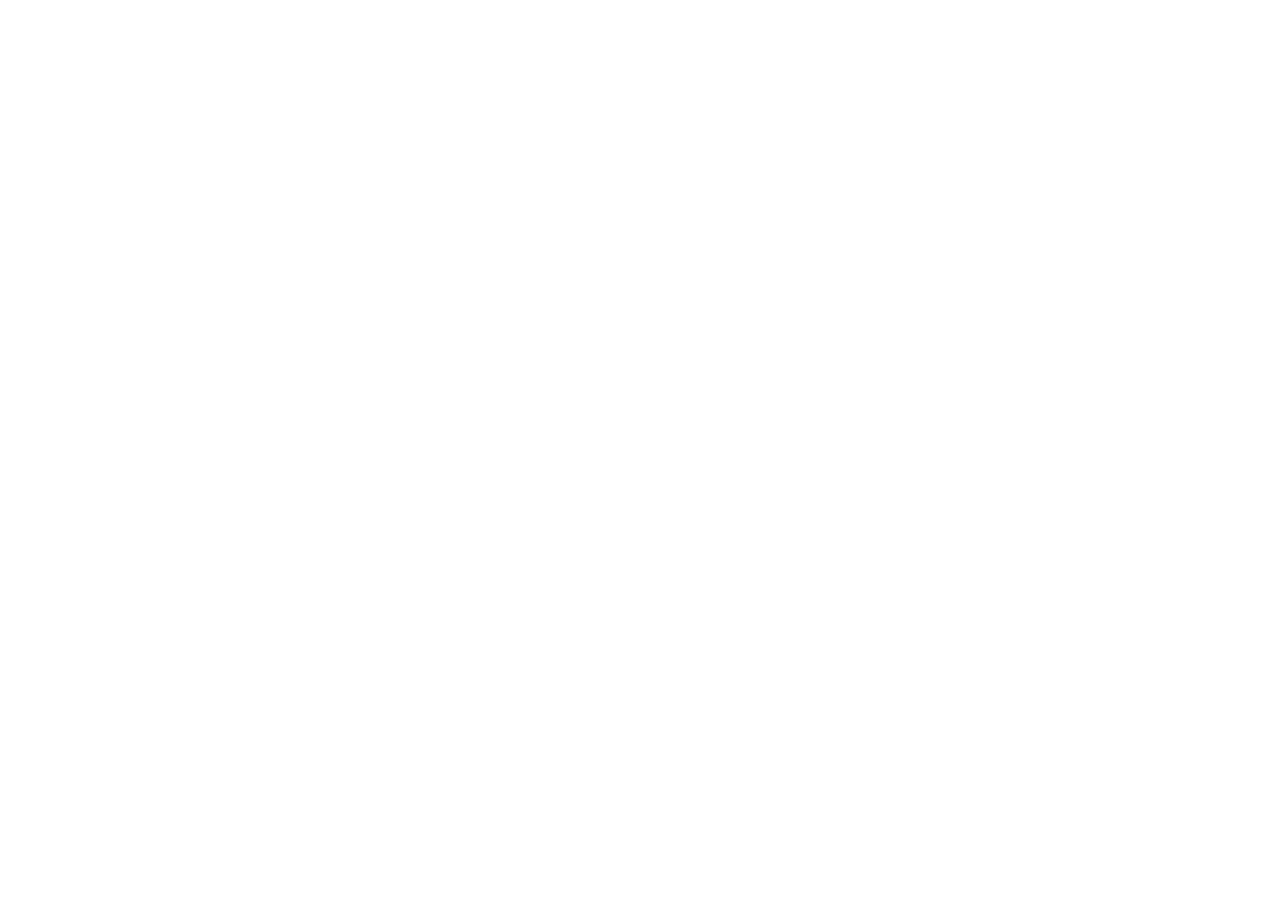
==== Desktop/projects/my simple website/index.html @ ea358a62 "first commit" ====
<!DOCTYPE html>
<html lang="en">
<head>
    <meta charset="UTF-8">
    <meta http-equiv="X-UA-Compatible" content="IE=edge">
    <meta name="viewport" content="width=device-width, initial-scale=1.0">
    <title>my simple webtsite</title>
</head>
<body>
    
</body>
</html>
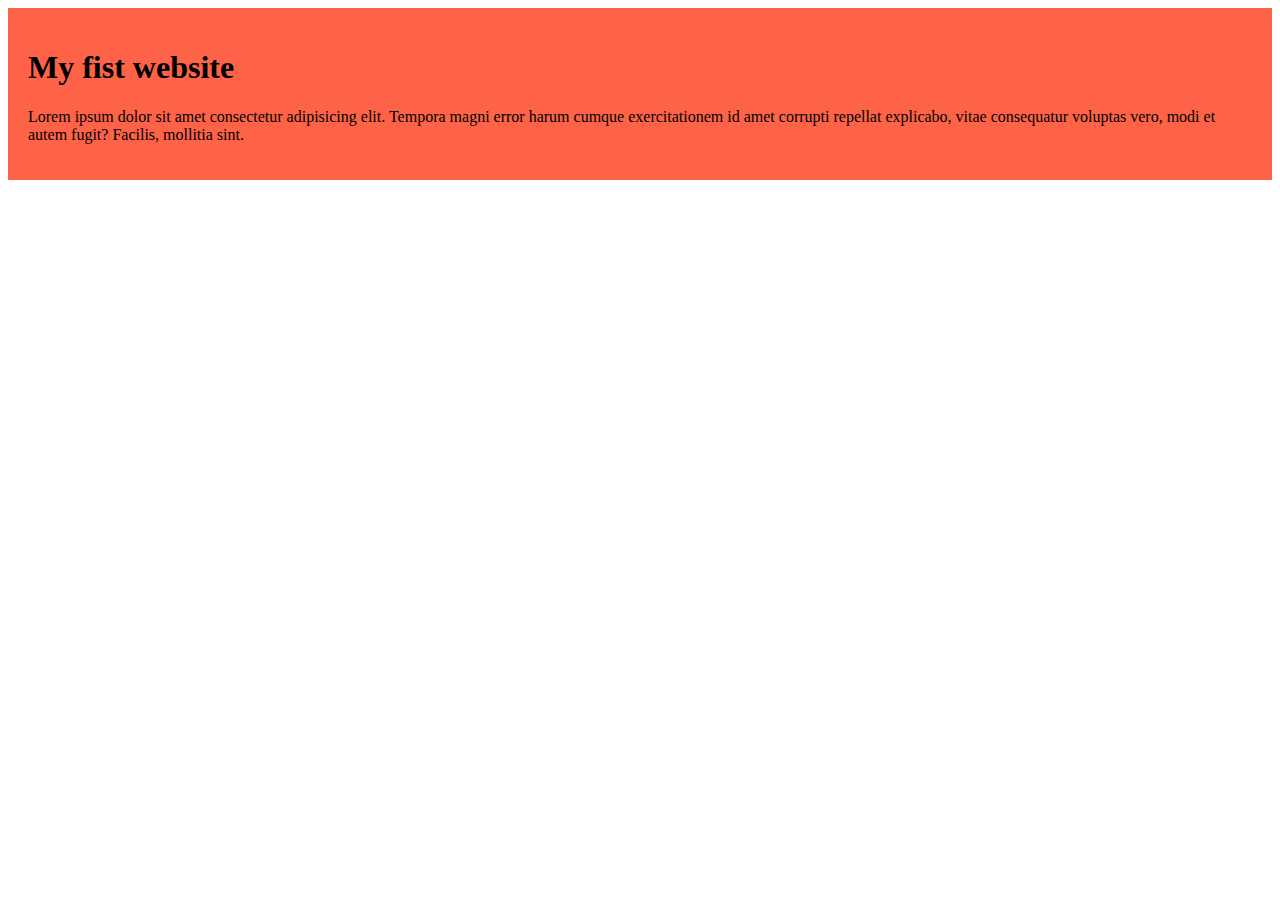
==== commit c0e89551: "added the blog" ====
--- a/Desktop/projects/my simple website/index.html
+++ b/Desktop/projects/my simple website/index.html
@@ -5,8 +5,15 @@
     <meta http-equiv="X-UA-Compatible" content="IE=edge">
     <meta name="viewport" content="width=device-width, initial-scale=1.0">
     <title>my simple webtsite</title>
+    <link rel="stylesheet" href="blog.css"
 </head>
 <body>
-    
+    <div>
+        <h1>
+            My fist website
+        </h1>
+        <p>Lorem ipsum dolor sit amet consectetur adipisicing elit. Tempora magni error harum cumque exercitationem id amet corrupti repellat explicabo, vitae consequatur voluptas vero, modi et autem fugit? Facilis, mollitia sint.</p>
+    </div>
+
 </body>
 </html>--- a/Desktop/projects/my simple website/blog.css
+++ b/Desktop/projects/my simple website/blog.css
@@ -0,0 +1,5 @@
+div{
+    background-color: tomato;
+    padding: 20px;
+
+}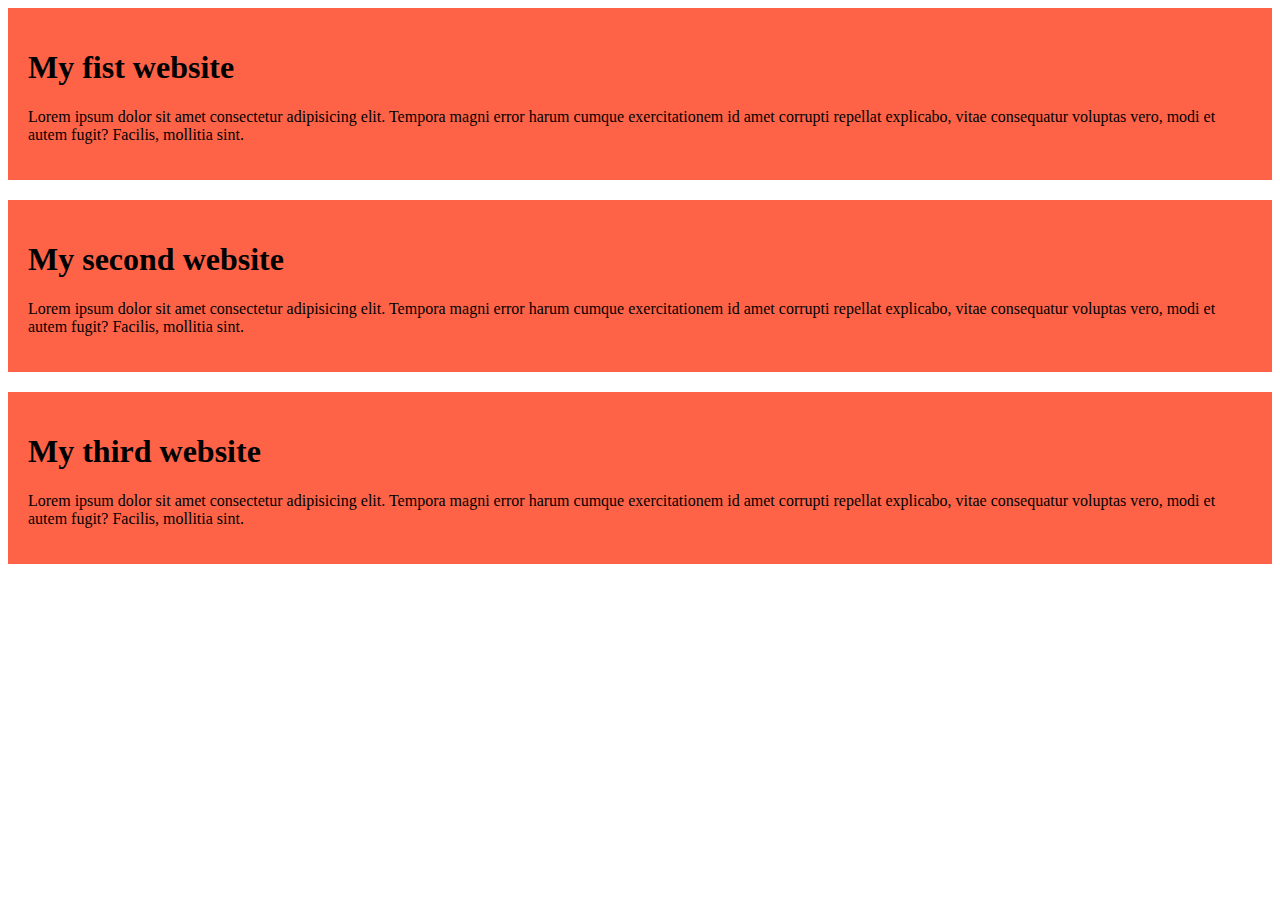
==== commit df79960a: "added the two and threee blogs" ====
--- a/Desktop/projects/my simple website/index.html
+++ b/Desktop/projects/my simple website/index.html
@@ -14,6 +14,18 @@
         </h1>
         <p>Lorem ipsum dolor sit amet consectetur adipisicing elit. Tempora magni error harum cumque exercitationem id amet corrupti repellat explicabo, vitae consequatur voluptas vero, modi et autem fugit? Facilis, mollitia sint.</p>
     </div>
+    <div>
+        <h1>
+            My second website
+        </h1>
+        <p>Lorem ipsum dolor sit amet consectetur adipisicing elit. Tempora magni error harum cumque exercitationem id amet corrupti repellat explicabo, vitae consequatur voluptas vero, modi et autem fugit? Facilis, mollitia sint.</p>
+    </div>
+    <div>
+        <h1>
+            My third website
+        </h1>
+        <p>Lorem ipsum dolor sit amet consectetur adipisicing elit. Tempora magni error harum cumque exercitationem id amet corrupti repellat explicabo, vitae consequatur voluptas vero, modi et autem fugit? Facilis, mollitia sint.</p>
+    </div>
 
 </body>
 </html>--- a/Desktop/projects/my simple website/blog.css
+++ b/Desktop/projects/my simple website/blog.css
@@ -1,5 +1,6 @@
 div{
     background-color: tomato;
     padding: 20px;
+    margin-bottom: 20px;
 
 }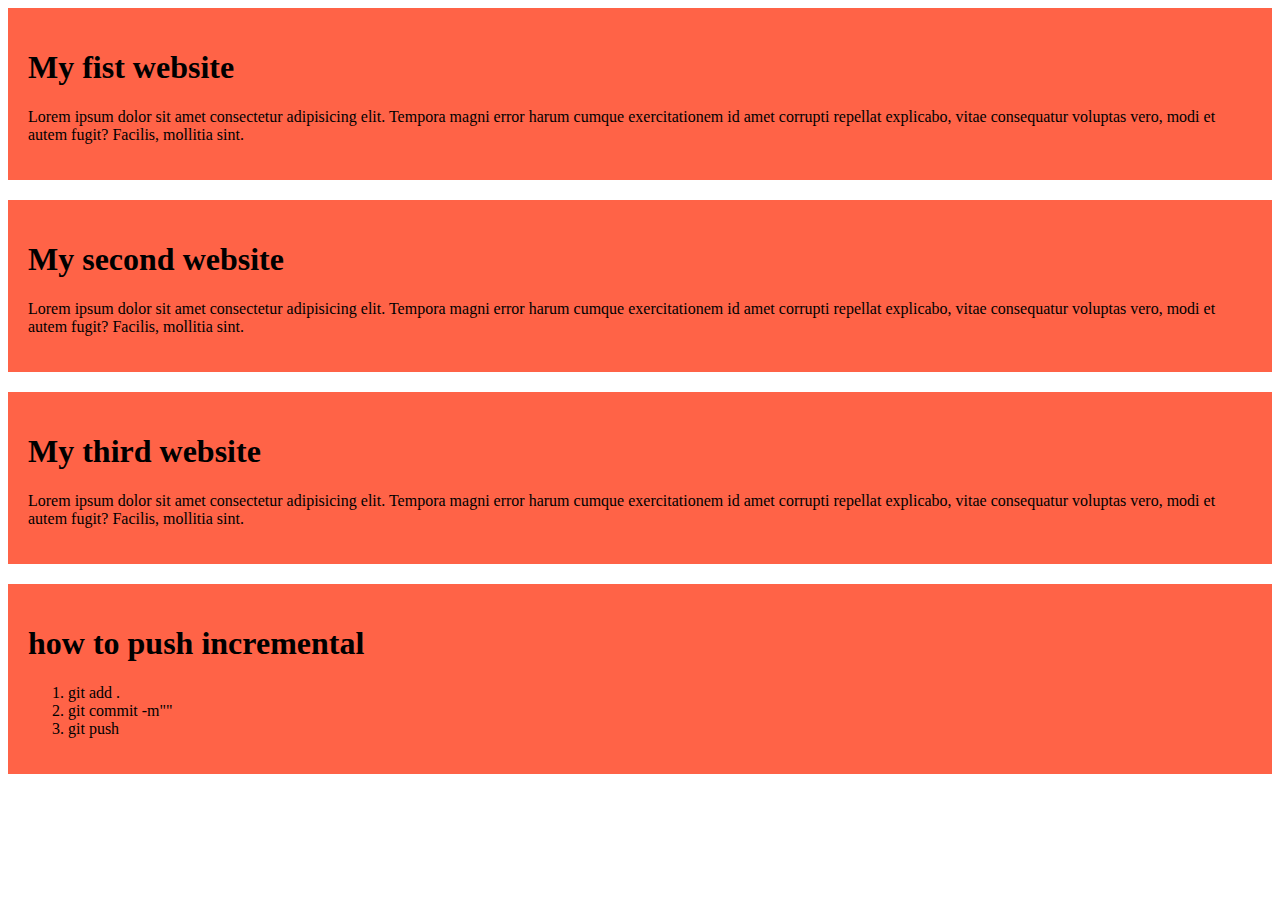
==== commit 9c8f02b2: "new add" ====
--- a/Desktop/projects/my simple website/index.html
+++ b/Desktop/projects/my simple website/index.html
@@ -26,6 +26,14 @@
         </h1>
         <p>Lorem ipsum dolor sit amet consectetur adipisicing elit. Tempora magni error harum cumque exercitationem id amet corrupti repellat explicabo, vitae consequatur voluptas vero, modi et autem fugit? Facilis, mollitia sint.</p>
     </div>
+    <div>
+        <h1>how to push incremental</h1>
+        <ol>
+            <li>git add .</li>
+            <li>git commit -m""</li>
+            <li>git push</li>
+        </ol>
+    </div>
 
 </body>
 </html>